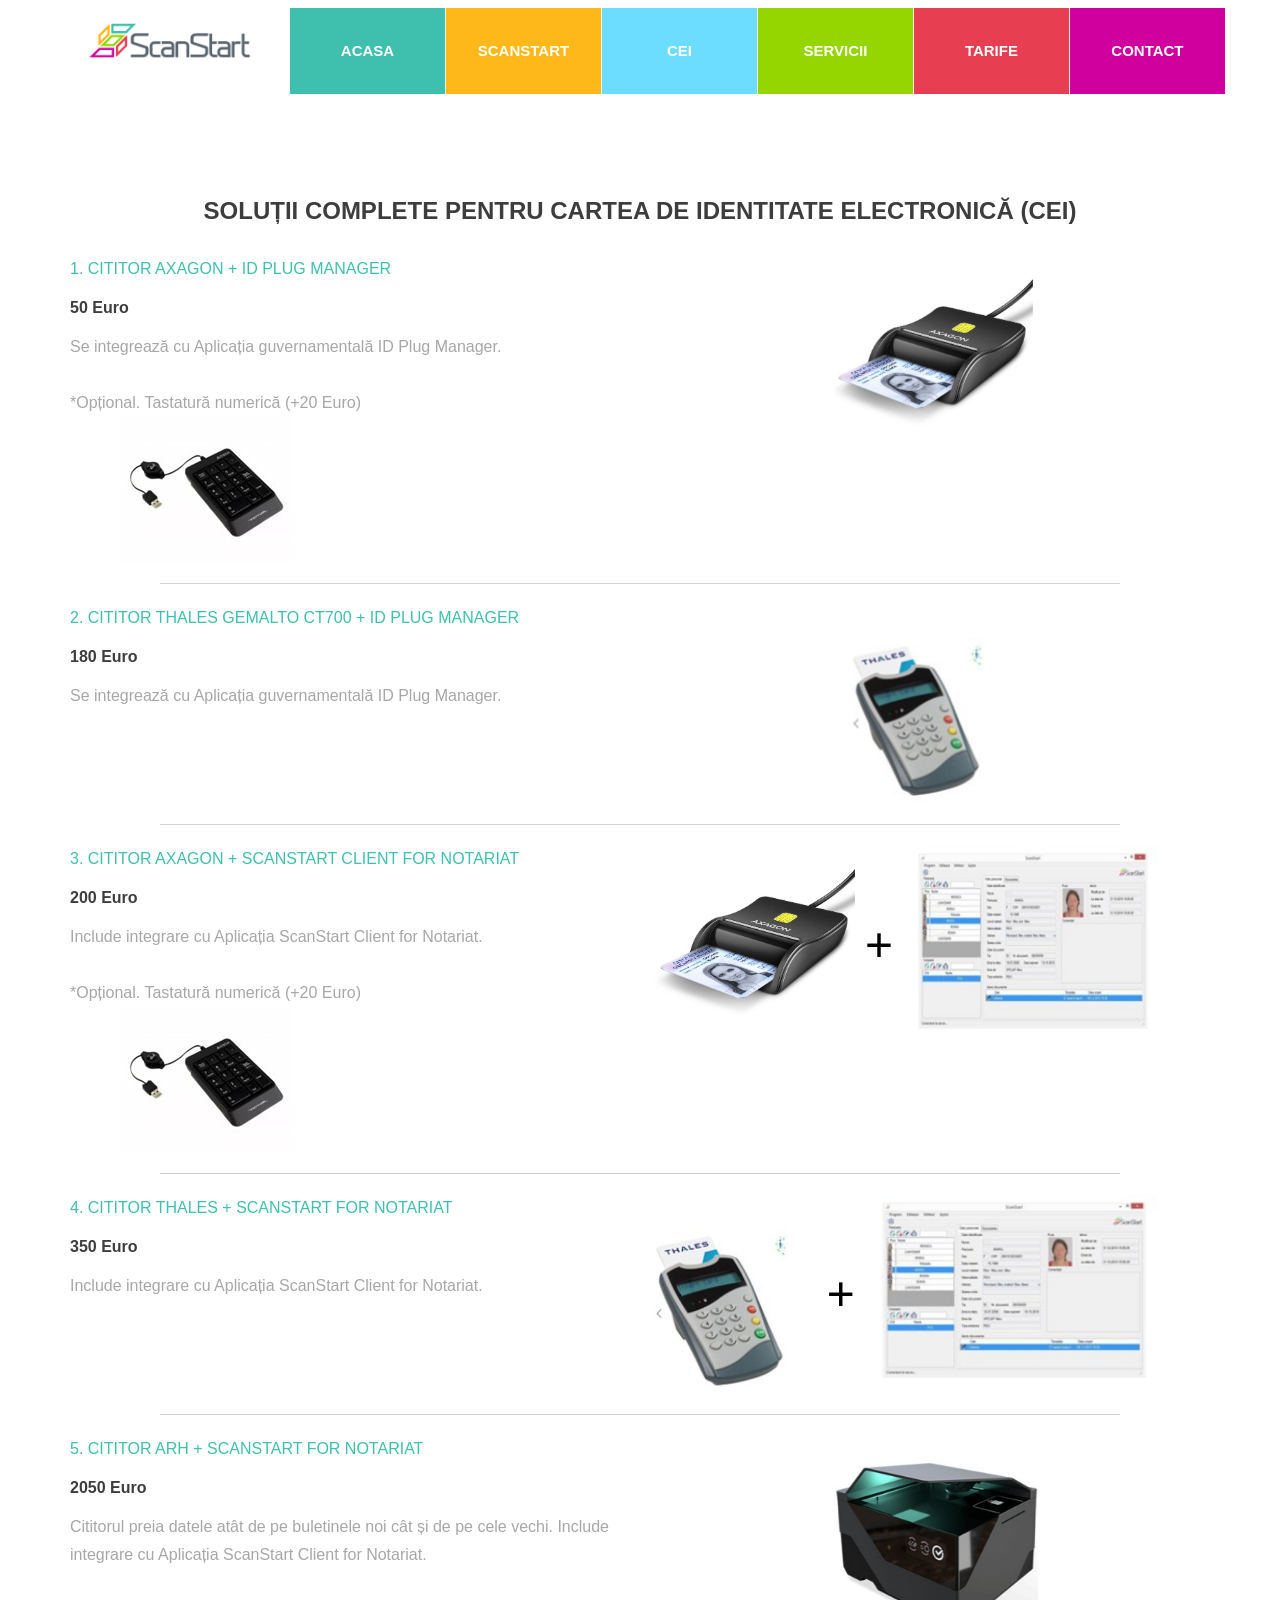
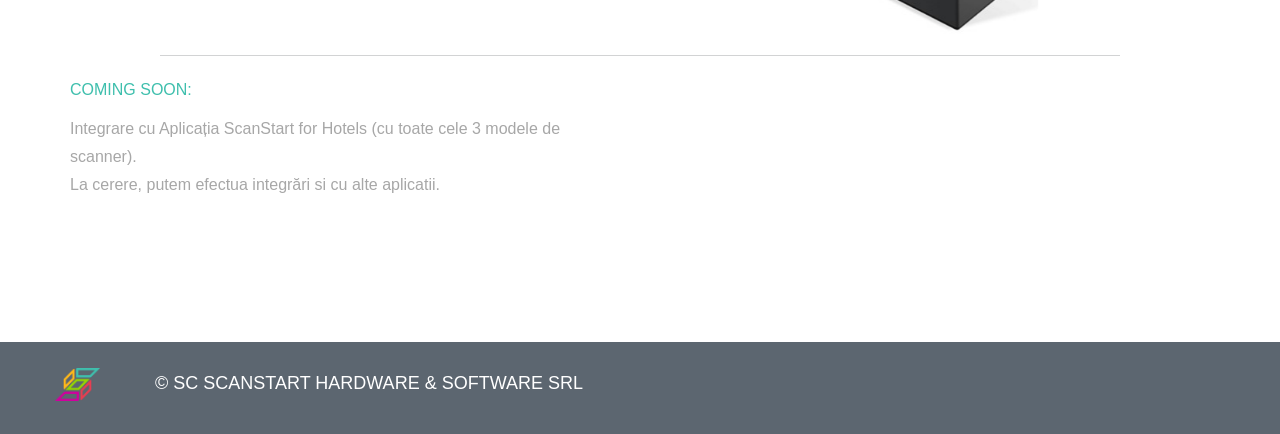
==== cei.html @ 38b6bbca "Restructure folders and remove an useless CSS declaration" ====
<!DOCTYPE html>
<html lang="en">
	<head>
		<meta charset="utf-8" />
		<meta http-equiv="X-UA-Compatible" content="IE=edge" />
		<meta name="viewport" content="width=device-width, initial-scale=1" />
		<!-- The above 3 meta tags *must* come first in the head; any other head content must come *after* these tags -->
		<meta name="format-detection" content="telephone=no" />
		<link rel="icon" href="images/favicon.ico" type="image/x-icon" />
		<title>CEI</title>

		<!-- Bootstrap -->
		<link href="css/bootstrap.css" rel="stylesheet" />

		<!-- Links -->
		<link rel="stylesheet" href="css/camera.css" />
		<link rel="stylesheet" href="css/owl-carousel.css" />
		<link rel="stylesheet" href="css/jquery.fancybox.css" />
		<link rel="stylesheet" href="css/search.css" />
		<link rel="stylesheet" href="css/pop-up.css" />
		<link rel="stylesheet" href="css/style.css" />

		<!--JS-->
		<script src="js/jquery.js"></script>
		<script src="js/jquery-migrate-1.2.1.min.js"></script>

		<!--[if lt IE 9]>
			<div style="clear: both; text-align: center; position: relative">
				<a
					href="http://windows.microsoft.com/en-US/internet-explorer/.."
				>
					<img
						src="images/ie8-panel/warning_bar_0000_us.jpg"
						border="0"
						height="42"
						width="820"
						alt="You are using an outdated browser. For a faster, safer browsing experience, upgrade for free today."
					/>
				</a>
			</div>
			<script src="js/html5shiv.js"></script>
		<![endif]-->
		<script src="js/device.min.js"></script>
	</head>
	<body>
		<div class="page cei-page">
			<!--========================================================
                            HEADER
  =========================================================-->
			<header>
				<div id="stuck_container" class="stuck_container">
					<div class="container">
						<nav class="navbar navbar-default navbar-static-top">
							<div class="navbar-left">
								<ul
									class="nav navbar-nav sf-menu index-menu"
									data-type="navbar"
								>
									<li>
										<img src="images/logo.png" />
									</li>
									<li>
										<a href="./index.html">acasa</a>
									</li>

									<li class="dropdown">
										<a href="#">ScanStart</a>
										<ul class="dropdown-menu">
											<li>
												<a href="#"
													>Cum functionează?</a
												>
											</li>
											<li>
												<a href="#">Funcționalități</a>
											</li>
											<li>
												<a href="#">Avantaje</a>
											</li>

											<li>
												<a href="#">Versiuni</a>
											</li>
											<li>
												<a href="#"
													>întrebări frecvente</a
												>
											</li>
										</ul>
									</li>
									<li>
										<a href="./cei.html">CEI</a>
									</li>

									<li class="dropdown">
										<a href="#">Servicii</a>
										<ul class="dropdown-menu-servicii">
											<li>
												<a href="#">Servicii</a>
											</li>
											<li>
												<a href="#">
													ScanStart for Hotels
												</a>
											</li>
											<li>
												<a href="#"
													>ScanStart AdBlocker</a
												>
											</li>
											<li>
												<a href="#">Suport tehnic</a>
											</li>
											<li>
												<a href="#">App Management</a>
											</li>
										</ul>
									</li>
									<li>
										<a href="#">Tarife</a>
									</li>

									<li>
										<a href="#">Contact</a>
									</li>
								</ul>
							</div>
						</nav>
					</div>
				</div>
			</header>
			<!--========================================================
                            CONTENT
  =========================================================-->

			<main>
				<section class="well well2">
					<div class="row">
						<div class="container">
							<div class="col-md-12 col-sm-12">
								<h4 class="text-center">
									Soluții Complete pentru Cartea de Identitate
									Electronică (CEI)
								</h4>
							</div>
						</div>
					</div>
					<div class="row">
						<div class="container">
							<div class="col-md-6 col-sm-12">
								<p class="lead1">
									1. Cititor Axagon + ID Plug Manager
								</p>
								<p class="product-price">50 Euro</p>
								<p>
									Se integrează cu Aplicația guvernamentală ID
									Plug Manager.
								</p>
								<br />
								<p>*Opțional. Tastatură numerică (+20 Euro)</p>
								<div
									class="col-md-6 col-sm-12 wow fadeInRight text-center"
									data-wow-duration="2s"
								>
									<img
										src="images/cei/tastatura-optional.jpg"
									/>
								</div>
							</div>
							<div
								class="col-md-6 col-sm-12 wow fadeInRight text-center"
								data-wow-duration="2s"
							>
								<img
									src="images/cei/axagon.jpg"
									alt=""
									class="product-image"
								/>
							</div>
						</div>
					</div>
					<hr style="width: 75%" />
					<div class="row">
						<div class="container">
							<div class="col-md-6 col-sm-12">
								<p class="lead1">
									2. Cititor Thales Gemalto CT700 + ID Plug
									Manager
								</p>
								<p class="product-price">180 Euro</p>
								<p>
									Se integrează cu Aplicația guvernamentală ID
									Plug Manager.
								</p>
							</div>
							<div
								class="col-md-6 col-sm-12 wow fadeInRight text-center"
								data-wow-duration="2s"
							>
								<img
									src="images/cei/thales.jpg"
									alt=""
									class="product-image"
								/>
							</div>
						</div>
					</div>

					<hr style="width: 75%" />
					<div class="row">
						<div class="container">
							<div class="col-md-6 col-sm-12">
								<p class="lead1">
									3. Cititor Axagon + ScanStart Client for
									Notariat
								</p>
								<p class="product-price">200 Euro</p>
								<p>
									Include integrare cu Aplicația ScanStart
									Client for Notariat.
								</p>
								<br />
								<p>*Opțional. Tastatură numerică (+20 Euro)</p>
								<div
									class="col-md-6 col-sm-12 wow fadeInRight text-center"
									data-wow-duration="2s"
								>
									<img
										src="images/cei/tastatura-optional.jpg"
									/>
								</div>
							</div>
							<div
								class="col-md-3 col-sm-12 wow fadeInRight text-center"
								data-wow-duration="2s"
							>
								<div class="wrapper-combo-images">
									<img
										src="images/cei/axagon.jpg"
										alt=""
										class="product-image"
									/>
									<span class="separator-plus">+</span>
									<img
										src="images/cei/notariat.jpg"
										alt=""
										class="product-image"
									/>
								</div>
							</div>
						</div>
					</div>

					<hr style="width: 75%" />
					<div class="row">
						<div class="container">
							<div class="col-md-6 col-sm-12">
								<p class="lead1">
									4. Cititor Thales + ScanStart for Notariat
								</p>
								<p class="product-price">350 Euro</p>
								<p>
									Include integrare cu Aplicația ScanStart
									Client for Notariat.
								</p>
							</div>
							<div
								class="col-md-6 col-sm-12 wow fadeInRight text-center"
								data-wow-duration="2s"
							>
								<div class="wrapper-combo-images">
									<img
										src="images/cei/thales.jpg"
										alt=""
										class="product-image"
									/>
									<span class="separator-plus">+</span>
									<img
										src="images/cei/notariat.jpg"
										alt=""
										class="product-image"
									/>
								</div>
							</div>
						</div>
					</div>

					<hr style="width: 75%" />
					<div class="row">
						<div class="container">
							<div class="col-md-6 col-sm-12">
								<p class="lead1">
									5. Cititor ARH + ScanStart for Notariat
								</p>
								<p class="product-price">2050 Euro</p>
								<p>
									Cititorul preia datele atât de pe buletinele
									noi cât și de pe cele vechi. Include
									integrare cu Aplicația ScanStart Client for
									Notariat.
								</p>
							</div>
							<div
								class="col-md-6 col-sm-12 wow fadeInRight text-center"
								data-wow-duration="2s"
							>
								<img
									src="images/cei/arh.jpg"
									alt=""
									class="product-image"
								/>
							</div>
						</div>
					</div>
					<hr style="width: 75%" />
					<div class="row">
						<div class="container">
							<div class="col-md-6 col-sm-12">
								<p class="lead1">Coming soon:</p>
								<p>
									Integrare cu Aplicația ScanStart for Hotels
									(cu toate cele 3 modele de scanner).
								</p>
								<p>
									La cerere, putem efectua integrări si cu
									alte aplicatii.
								</p>
							</div>
						</div>
					</div>
				</section>
			</main>

			﻿
			<!--========================================================
                            FOOTER
  =========================================================-->
			<footer>
				<section>
					<div class="container">
						<div class="row">
							<div class="col-sm-1 col-xs-12 center767">
								<img
									class="footer_logo"
									src="images/onlylogo.png"
									alt=""
								/>
							</div>
							<div class="col-sm-11 col-xs-12 center767">
								<p>
									&#169; <span id="copyright-year"></span>
									SC ScanStart Hardware & Software SRL
									<!-- <a href="index-5.html"> <span class="rights">Privacy Policy</span></a> -->
									<!-- {%FOOTER_LINK} -->
								</p>
							</div>
							<!--<div class="col-sm-4 col-xs-12 center767">
            <address>
              <p>
                SC ScanStart Hardware & Software SRL
              </p>
            </address>
          </div>
		  
          <div class="col-sm-4 col-xs-12">
             <ul class="inline-list text-right center767">      
              <li><a href="index.html#" class="fa fa-twitter">twitter</a></li>
              <li><a href="index.html#" class="fa fa-facebook">facebook</a></li>
              <li><a href="index.html#" class="fa  fa-google-plus">google-plus</a></li>
              <li><a href="index.html#" class="fa  fa-rss">rss</a></li>
              <li><a href="index.html#" class="fa fa-pinterest">pinterest</a></li>
            </ul> 
          </div>-->
						</div>
					</div>
				</section>
			</footer>
		</div>
		<script src="js/bootstrap.min.js"></script>
		<script src="js/tm-scripts.js"></script>
	</body>
</html>
---- css/camera.css ----
@import url(http://maxcdn.bootstrapcdn.com/font-awesome/4.3.0/css/font-awesome.min.css);
@import url(http://fonts.googleapis.com/css?family=Bad+Script|Abel|Open+Sans:400,300);
/*========================================================
                        Camera
=========================================================*/
.camera_container {
  position: relative;
  padding-bottom: 29.26829268%;
}
@media (max-width: 1195.83333333px) {
  .camera_container {
    padding-bottom: 350px;
  }
}
.camera_wrap {
  display: none;
  position: absolute;
  left: 0;
  top: 0;
  width: 100%;
  margin-bottom: 0 !important;
  height: 100%;
  background: #fff;
  z-index: 0;
}
.camera_wrap img {
  max-width: none !important;
}
.camera_fakehover {
  height: 100%;
  min-height: 60px;
  position: relative;
  width: 100%;
}
.camera_src {
  display: none;
}
.cameraCont,
.cameraContents {
  height: 100%;
  position: relative;
  width: 100%;
  z-index: 1;
}
.cameraSlide {
  position: absolute;
  left: 0;
  right: 0;
  top: 0;
  bottom: 0;
}
.cameraContent {
  position: absolute;
  left: 0;
  right: 0;
  top: 0;
  bottom: 0;
  display: none;
}
.camera_target {
  position: absolute;
  left: 0;
  right: 0;
  top: 0;
  bottom: 0;
  overflow: hidden;
  text-align: left;
  z-index: 0;
}
.camera_overlayer {
  position: absolute;
  left: 0;
  right: 0;
  top: 0;
  bottom: 0;
  overflow: hidden;
  z-index: 0;
}
.camera_target_content {
  position: absolute;
  left: 0;
  right: 0;
  top: 0;
  bottom: 0;
  overflow: hidden;
  z-index: 2;
}
.camera_loader {
  background: #ffffff url(http://www.scanstart.ro/images/camera-loader.gif) no-repeat center;
  border: 1px solid #ffffff;
  border-radius: 18px;
  height: 36px;
  left: 50%;
  overflow: hidden;
  position: absolute;
  margin: -18px 0 0 -18px;
  top: 50%;
  width: 36px;
  z-index: 3;
}
.camera_nav_cont {
  height: 65px;
  overflow: hidden;
  position: absolute;
  right: 9px;
  top: 15px;
  width: 120px;
  z-index: 4;
}
.camerarelative {
  overflow: hidden;
  position: relative;
}
.imgFake {
  cursor: pointer;
}
.camera_command_wrap .hideNav {
  display: none;
}
.camera_command_wrap {
  left: 0;
  position: relative;
  right: 0;
  z-index: 4;
}
.showIt {
  display: none;
}
.camera_clear {
  clear: both;
  display: block;
  height: 1px;
  margin: -1px 0 25px;
  position: relative;
}
.camera_caption {
  display: none;
  left: 20%;
  right: 20%;
  top: 33%;
  bottom: 15%;
}
@media (max-width: 767px) {
  .camera_caption {
    top: 13%;
  }
}
.cameraContent .camera_caption {
  display: block;
}
/*================   Custom Layout&Styles   =====================*/
.camera_caption {
  position: absolute;
}
.camera_caption > div {
  height: 100%;
}
.camera_pag_ul {
  text-align: center;
}
.camera_pag_ul li {
  display: inline-block;
  width: 8px;
  height: 8px;
  line-height: 8px;
  text-align: center;
  cursor: pointer;
  -webkit-border-radius: 50%;
  -moz-border-radius: 50%;
  border-radius: 50%;
  background: #888;
  -moz-transition: 0.3s all ease;
  -webkit-transition: 0.3s all ease;
  -o-transition: 0.3s all ease;
  transition: 0.3s all ease;
}
.camera_pag_ul li.cameracurrent,
.camera_pag_ul li:hover {
  background: #333;
}
.camera_pag_ul li + li {
  margin-left: 4px;
}
.camera_pag_ul li > span {
  display: none;
}
.camera_nav {
  position: absolute;
  left: 0;
  right: 0;
  top: 50%;
  margin-top: -33px;
}
@media (max-width: 767px) {
  .camera_nav {
    display: none;
  }
}
.camera_next:before {
  position: absolute;
  content: '\f101';
  font-family: 'FontAwesome';
  font-size: 32px;
  color: #ffffff;
  top: 0;
  right: 12.3%;
  z-index: 10;
}
.camera_prev:before {
  position: absolute;
  content: '\f100';
  font-family: 'FontAwesome';
  font-size: 32px;
  color: #ffffff;
  top: 0;
  left: 12.3%;
  z-index: 10;
}
.camera_next:before,
.camera_prev:before {
  cursor: pointer;
  -moz-transition: 0.2s;
  -webkit-transition: 0.2s;
  -o-transition: 0.2s;
  transition: 0.2s;
}
.camera_next:hover:before,
.camera_prev:hover:before {
  color: #3fbfad;
}
---- css/search.css ----
@import url(http://maxcdn.bootstrapcdn.com/font-awesome/4.3.0/css/font-awesome.min.css);
@import url(http://fonts.googleapis.com/css?family=Bad+Script|Abel|Open+Sans:400,300);
@media (max-width: 767px) {
  .search-form + * {
    margin-top: 20px;
  }
  .search-form {
    display: block!important;
  }
}
.search-form {
  display: inline-block;
  position: relative;
  width: 100%;
  margin-top: 27px;
  z-index: 3;
}
.search-form_label {
  width: 77%;
  display: block;
  padding: 10px 20px 10px 10px;
  background: trancparent;
  border: 1px solid #a7a7a7;
  display: inline-block;
  float: left;
}
@media (max-width: 767px) {
  .search-form_label {
    width: 100%;
  }
}
.search-form_input {
  outline: none;
  background-color: transparent;
  border: none;
  -webkit-appearance: none;
  border-radius: 0;
  vertical-align: baseline;
  box-shadow: none;
  color: #3fbfad;
  display: block;
  width: 100%;
  font-size: 14px;
  line-height: 16px;
  height: 47px;
}
.search-form_submit {
  background: none;
  border: none;
  padding: 0;
  outline: none;
  outline-offset: 0;
  cursor: pointer;
  -webkit-appearance: none;
  -moz-transition: 0.3s all ease;
  -webkit-transition: 0.3s all ease;
  -o-transition: 0.3s all ease;
  transition: 0.3s all ease;
  font-family: 'Trebuchet MS', sans-serif;
  font-size: 20px;
  color: #ffffff;
  padding: 24px 38px;
  background: #3fbfad;
  border: 1px solid #3fbfad;
  display: inline-block;
  margin-left: 10px;
  text-transform: uppercase;
}
.search-form_submit::-moz-focus-inner {
  border: none;
  padding: 0;
}
@media (max-width: 767px) {
  .search-form_submit {
    margin-left: 0;
  }
}
.search-form_submit:hover {
  border-color: #3fbfad;
}
.srch-wr {
  background: #ffffff;
  padding-top: 15px;
  padding-bottom: 15px;
  margin-top: 38px;
}
.srch-wr p {
  font-size: 28px;
  line-height: 30px;
  display: inline-block;
  margin-left: 35px;
  letter-spacing: 0;
}
@media (max-width: 991px) {
  .srch-wr p {
    margin-left: 5px;
  }
}
.srch-wr .search-form {
  display: inline-block;
  position: relative;
  width: 72%;
  margin-left: 19px;
  margin-top: 0;
  z-index: 3;
}
@media (max-width: 1199px) {
  .srch-wr .search-form {
    width: 100%;
    margin-left: 0;
    padding-left: 5px;
    padding-right: 5px;
    text-align: center;
  }
}
.srch-wr .search-form_label {
  width: 74%;
  display: inline-block;
  padding: 10px 20px 10px 19px;
  border: 1px solid #bfbfbf;
  -webkit-border-radius: 0;
  -moz-border-radius: 0;
  border-radius: 0;
  margin-bottom: 0;
  float: left;
  margin-top: 3px;
}
@media (max-width: 991px) {
  .srch-wr .search-form_label {
    width: 100%;
    float: none;
  }
}
.srch-wr .search-form_input {
  outline: none;
  background-color: transparent;
  border: none;
  -webkit-appearance: none;
  border-radius: 0;
  vertical-align: baseline;
  box-shadow: none;
  color: #8a8a8a;
  display: block;
  width: 100%;
  font-size: 17px;
  font-weight: 400;
  line-height: 16px;
  height: 36px;
  font-family: 'Trebuchet MS', sans-serif;
}
.srch-wr .search-form_submit {
  background: none;
  border: none;
  padding: 0;
  outline: none;
  outline-offset: 0;
  cursor: pointer;
  -webkit-appearance: none;
  -moz-transition: 0.3s all ease;
  -webkit-transition: 0.3s all ease;
  -o-transition: 0.3s all ease;
  transition: 0.3s all ease;
  font-family: 'Trebuchet MS', sans-serif;
  text-transform: none;
  width: auto;
  height: auto;
  font-size: 26px;
  color: #ffffff;
  padding: 7px 43px;
  background: #5c6670;
  border: 1px solid #5c6670;
  display: inline-block;
  margin-left: 10px;
}
.srch-wr .search-form_submit::-moz-focus-inner {
  border: none;
  padding: 0;
}
.srch-wr .search-form_submit:before {
  display: none;
}
.srch-wr .search-form_submit:after {
  display: none;
}
.srch-wr .search-form_submit span {
  position: relative;
  top: -3px;
  margin-right: 11px;
}
.srch-wr .search-form_submit:hover {
  background: #3fbfad;
}
@media (max-width: 991px) {
  .srch-wr .search-form_submit {
    margin-top: 10px;
    margin-left: 0;
  }
}
@media (max-width: 479px) {
  .search-form {
    float: none;
    margin-left: 0;
    width: 100%;
  }
}
.search-form_toggle {
  display: inline-block;
  color: #ffffff;
  font: 400 14px/14px 'FontAwesome';
  position: absolute;
  right: 36%;
  top: 40%;
  min-width: 13px;
}
.search-form_toggle:before {
  content: '\f002';
}
.search-form_toggle:after {
  content: '';
  position: absolute;
  height: 32px;
  width: 1px;
  background: #484643;
  top: -10px;
  left: -27px;
}
.search-form_toggle.active,
.search-form_toggle:hover {
  color: #3e3d3d;
}
.search-form_toggle.active:before {
  content: '\f00d';
}
@media (max-width: 1199px) {
  .search-form_toggle {
    right: 5%;
  }
}
@media (max-width: 767px) {
  .search-form_toggle {
    display: none;
  }
}
.search-form + * {
  margin-top: 25px;
}
.search-form.on {
  display: block;
}
.search-form_liveout {
  text-align: left;
  display: block;
  position: absolute;
  top: 105%;
  left: 0;
  right: 0;
  opacity: 0;
  filter: alpha(opacity=0);
  -moz-transition: 0.3s all ease;
  -webkit-transition: 0.3s all ease;
  -o-transition: 0.3s all ease;
  transition: 0.3s all ease;
  z-index: 1;
}
.lt-ie9 .search-form_liveout {
  filter: alpha(opacity=0);
}
.search-form_liveout .search_list {
  padding: 10px;
  list-style-type: none;
  line-height: 24px;
  background: #ffffff;
  -moz-box-shadow: 0 0 2px 0 rgba(0, 0, 0, 0.5);
  -webkit-box-shadow: 0 0 2px 0 rgba(0, 0, 0, 0.5);
  box-shadow: 0 0 2px 0 rgba(0, 0, 0, 0.5);
}
.search-form_liveout .search_list li + li {
  margin-top: 2px;
}
.search-form_liveout .search_list a {
  padding-left: 5px;
}
.search-form_liveout .search_link {
  font-family: 'Trebuchet MS', sans-serif;
  display: block;
  padding: 5px 10px;
  background: #ffffff;
  color: #3fbfad;
}
.search-form_liveout .search_link p {
  font-size: 16px;
  color: #3e3d3d;
}
.search-form_liveout .search_link .search_title {
  color: #3fbfad;
  font: 700 13px/18px 'Trebuchet MS', sans-serif;
  text-transform: uppercase;
}
.search-form_liveout .search_link:hover {
  background: rgba(230, 63, 23, 0.9);
  color: #ffffff;
}
.search-form_liveout .search_link:hover .search_title {
  color: #ffffff;
}
.search-form_liveout .search_error {
  display: block;
  color: #3fbfad;
  background: #fafafa;
  padding: 10px 10px;
  overflow: hidden;
  font-size: 14px;
}
.search-form_liveout .match {
  display: none;
}
.search-form_liveout button {
  background: none;
  border: none;
  display: inline-block;
  padding: 0;
  outline: none;
  outline-offset: 0;
  cursor: pointer;
  -webkit-appearance: none;
  display: block;
  width: 100%;
  color: #5b1909;
  background: #fafafa;
  padding: 10px 10px;
}
.search-form_liveout button::-moz-focus-inner {
  border: none;
  padding: 0;
}
.search-form_liveout button:hover {
  background: #3fbfad;
  color: #ffffff;
}
input:focus + .search-form_liveout {
  opacity: 1;
  filter: alpha(opacity=100);
}
.lt-ie9 input:focus + .search-form_liveout {
  filter: alpha(opacity=100);
}
.search-form_liveout .tablet,
.mobile .search-form_liveout {
  display: none !important;
}
.search-frame,
.search-frame body {
  width: 100%;
  height: auto;
  background: transparent;
}
.search-frame,
.search-frame body,
.search-frame h1,
.search-frame h2,
.search-frame h3,
.search-frame h4,
.search-frame h5,
.search-frame h6,
.search-frame p,
.search-frame em {
  margin: 0;
  padding: 0;
  border: 0;
  font-size: 100%;
  font: inherit;
  vertical-align: top;
}
.search-frame img {
  max-width: 100%;
  height: auto;
}
.search-frame a {
  font: inherit;
  color: inherit;
  text-decoration: none;
  -moz-transition: 0.3s all ease;
  -webkit-transition: 0.3s all ease;
  -o-transition: 0.3s all ease;
  transition: 0.3s all ease;
}
.search-frame a:active {
  background: transparent;
}
.search-frame a:focus {
  outline: none;
}
.search-frame h4 {
  color: #3e3d3d;
  font-family: 'Trebuchet MS', sans-serif;
  font-size: 20px;
  font-weight: 700;
  text-transform: none;
}
@media (max-width: 979px) {
  .search-frame h4 {
    font-size: 16px;
    line-height: 16px;
  }
}
.search-frame h4 a:hover {
  color: #3fbfad;
}
.search-frame .search_list {
  color: #a7a7a7;
  margin: 0;
  padding: 0;
  border: 0;
  font: inherit;
  vertical-align: top;
  list-style-type: none;
  counter-reset: num1;
}
.search-frame .search_list p {
  font: 300 15px/22px 'Trebuchet MS', sans-serif;
}
.search-frame .search_list .match {
  color: #3fbfad;
  font-size: 12px;
  display: block;
}
.search-frame .search_list li {
  padding-top: 20px;
  padding-left: 50px;
  position: relative;
  padding-bottom: 20px;
  -moz-transition: 0.3s all ease;
  -webkit-transition: 0.3s all ease;
  -o-transition: 0.3s all ease;
  transition: 0.3s all ease;
}
.search-frame .search_list li:hover {
  background: rgba(0, 255, 0, 0.1);
}
.search-frame .search_list li:before {
 /*  content: counter(num1) '.'; */
  counter-increment: num1;
  position: absolute;
  left: 5px;
  top: 20px;
  width: 24px;
  height: 24px;
  font-size: 24px;
  line-height: inherit;
}
.search-frame .search_list li + li {
  border-top: 5px solid #3fbfad;
}
.search-frame .search {
  color: #3fbfad;
  font-weight: 700;
}
.search-frame .match {
  color: #3e3d3d;
  font-size: 12px;
  display: block;
}
.search-frame * + p {
  margin-top: 16px;
}
body.search_body {
  background: #1b1b1d;
}
.content {
  padding-top: 40px;
  padding-bottom: 40px;
  background: #ffffff;
}
.search_head {
  padding-bottom: 25px;
}
---- css/pop-up.css ----
.popUpParagraph {
	font-size: 1.1em;
	color: grey;
	line-height: 28px;
	text-align: center;
	margin-top: 15px;
	margin-bottom: 25px;
}

#spaced {
	margin-bottom: 5%;
}
---- css/style.css ----
.product-price {
	font-weight: bold;
	color: #3e3d3d;
	margin-bottom: 11px;
}

.separator-plus {
	font-size: 3em;
	color: black;
}

.wrapper-combo-images {
	display: flex;
	align-items: center;
	justify-content: flex-start; /* Aligns to flex-end because something is reversing the behavior*/
	gap: 10px;
}

.product-image {
	height: 200px;
	width: auto;
	max-width: 100%;
}

.navbar-default .navbar-nav > li > a {
	padding: 30px 0px;
	font-size: 15px;
}

.navbar-left {
	width: 100%;
}

.navbar-default .navbar-nav > li:nth-child(1) {
	width: 20%;
}
.navbar-default .navbar-nav > li:nth-child(2) {
	width: 13.333%;
}
.navbar-default .navbar-nav > li:nth-child(3) {
	width: 13.333%;
}
.navbar-default .navbar-nav > li:nth-child(4) {
	width: 13.333%;
	background: #6dddff;
}
.navbar-default .navbar-nav > li:nth-child(5) {
	width: 13.333%;
	background: #95d600;
}
.navbar-default .navbar-nav > li:nth-child(6) {
	width: 13.333%;
	background: #e73e51;
}
.navbar-default .navbar-nav > li:nth-child(7) {
	width: 13.333%;
	background: #d0009e;
}

.cei-page #stuck_container {
	margin-top: 8px; /* brute force fix for difference in header position */
}
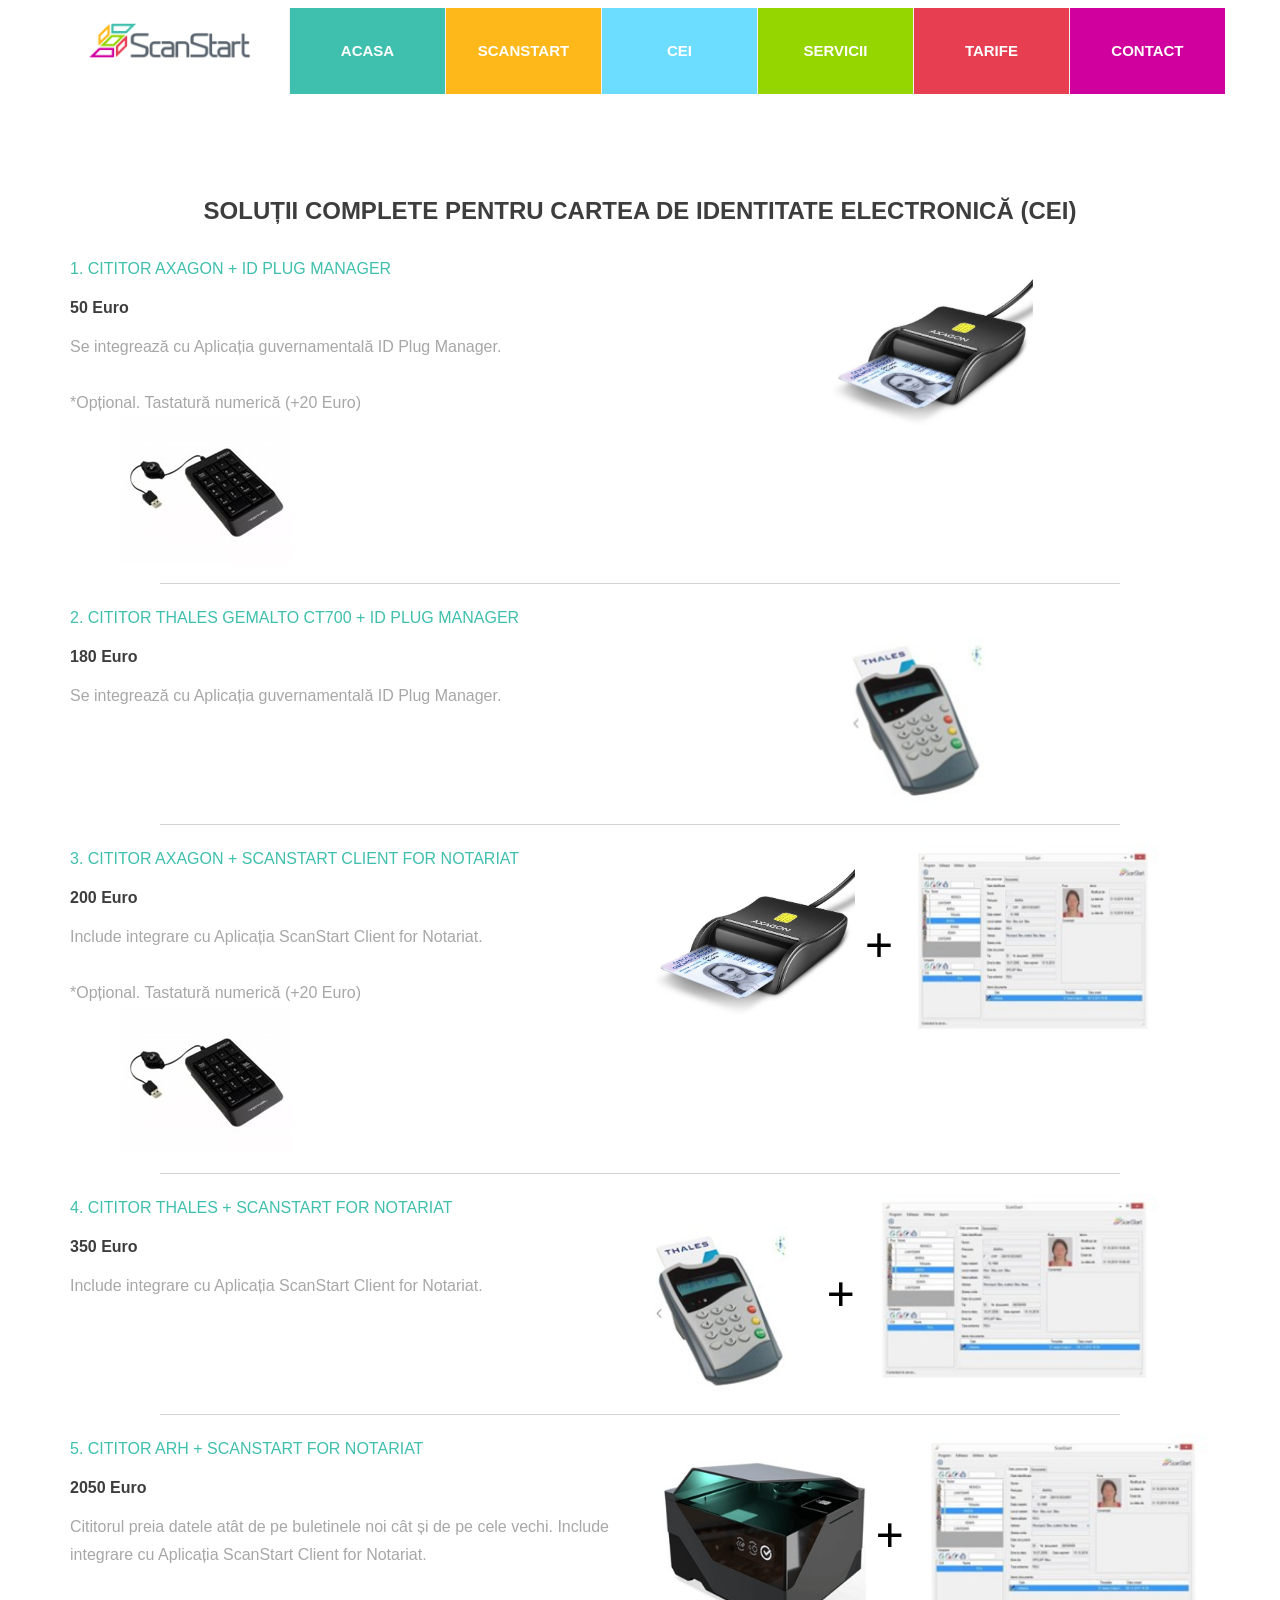
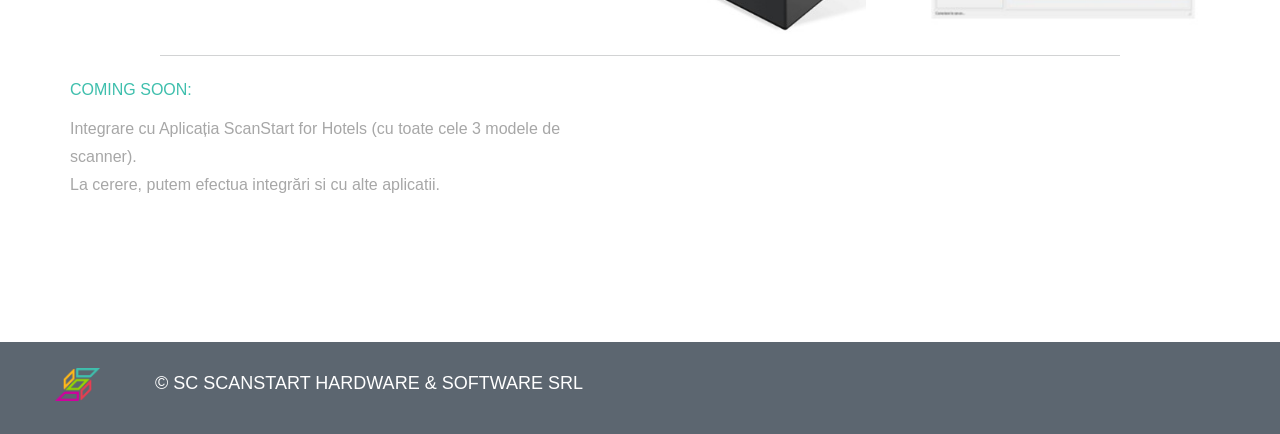
==== commit 1a3d1971: "Add a missing image on CEI page and fix the html for that product" ====
--- a/cei.html
+++ b/cei.html
@@ -304,11 +304,21 @@
 								class="col-md-6 col-sm-12 wow fadeInRight text-center"
 								data-wow-duration="2s"
 							>
-								<img
-									src="images/cei/arh.jpg"
-									alt=""
-									class="product-image"
-								/>
+								<div class="wrapper-combo-images">
+									<img
+										src="images/cei/arh.jpg"
+										alt=""
+										class="product-image"
+									/>
+
+									<span class="separator-plus">+</span>
+
+									<img
+										src="images/cei/notariat.jpg"
+										alt=""
+										class="product-image"
+									/>
+								</div>
 							</div>
 						</div>
 					</div>
